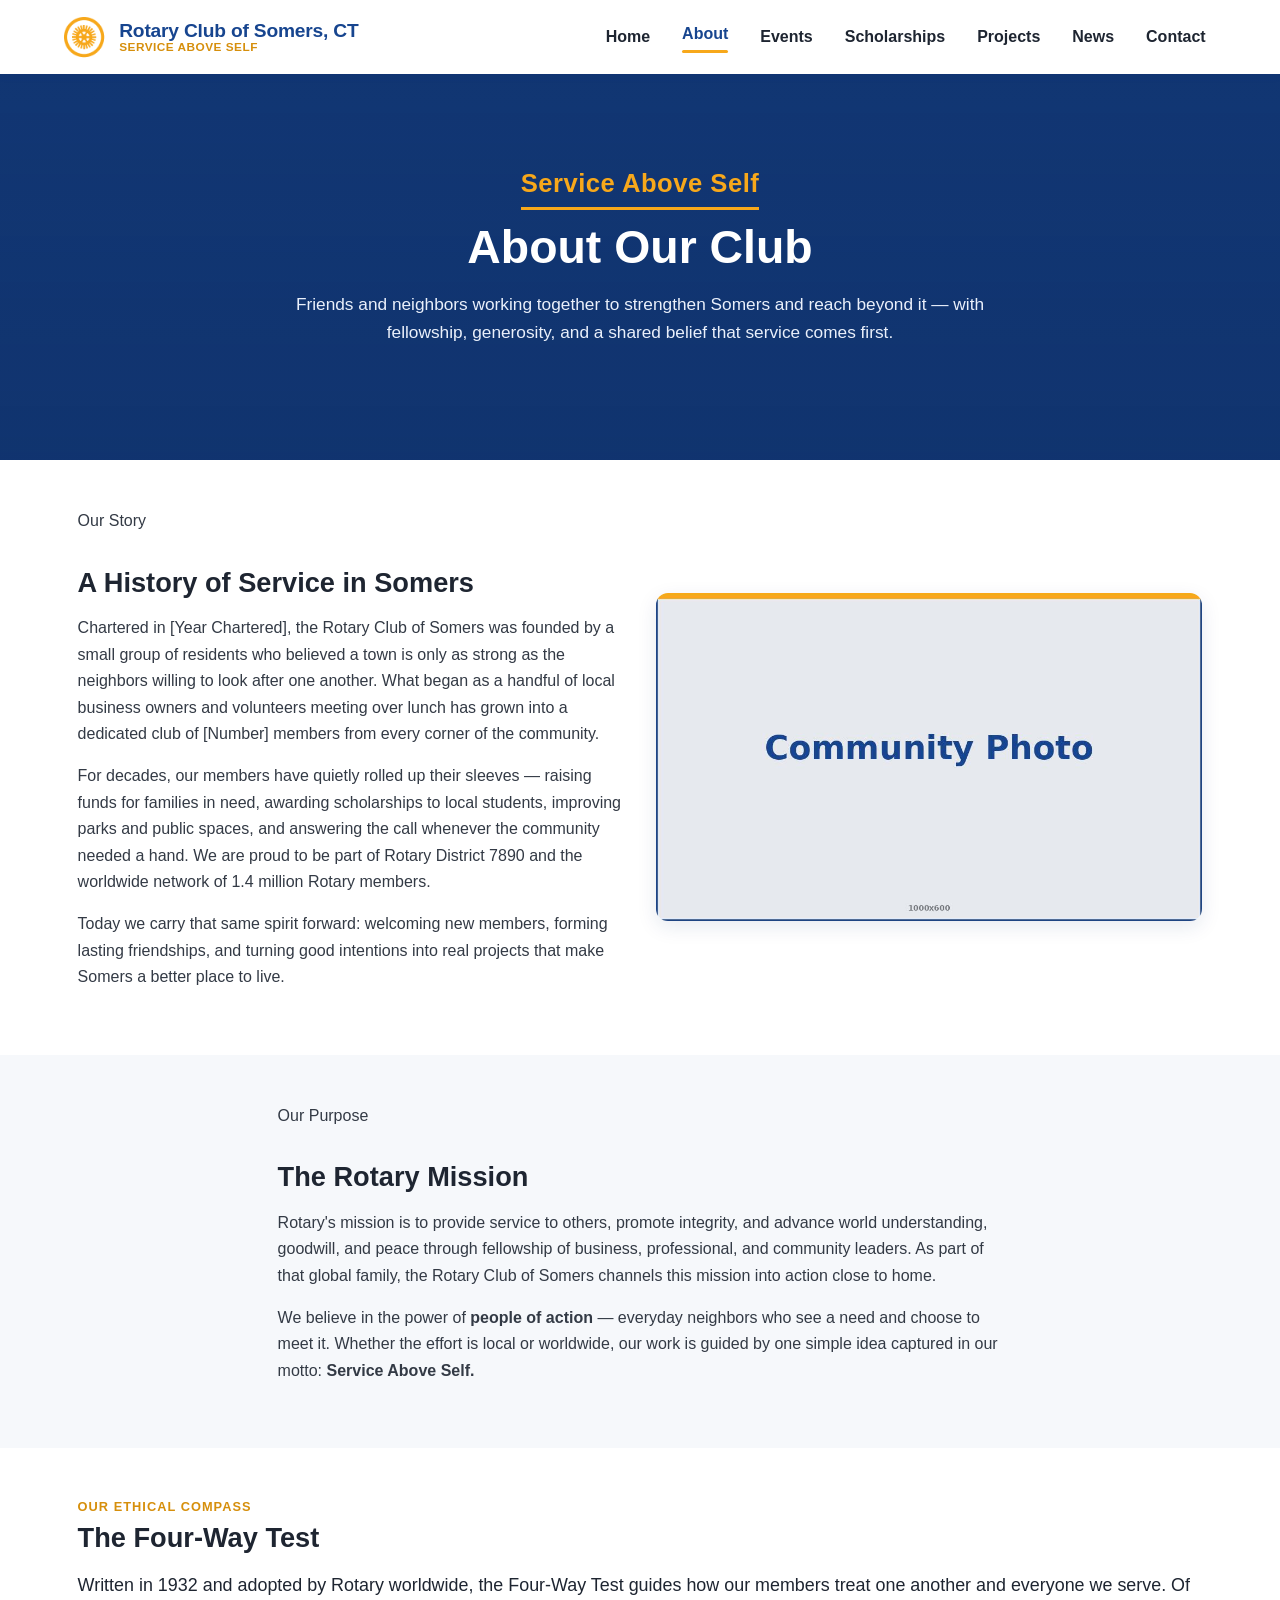
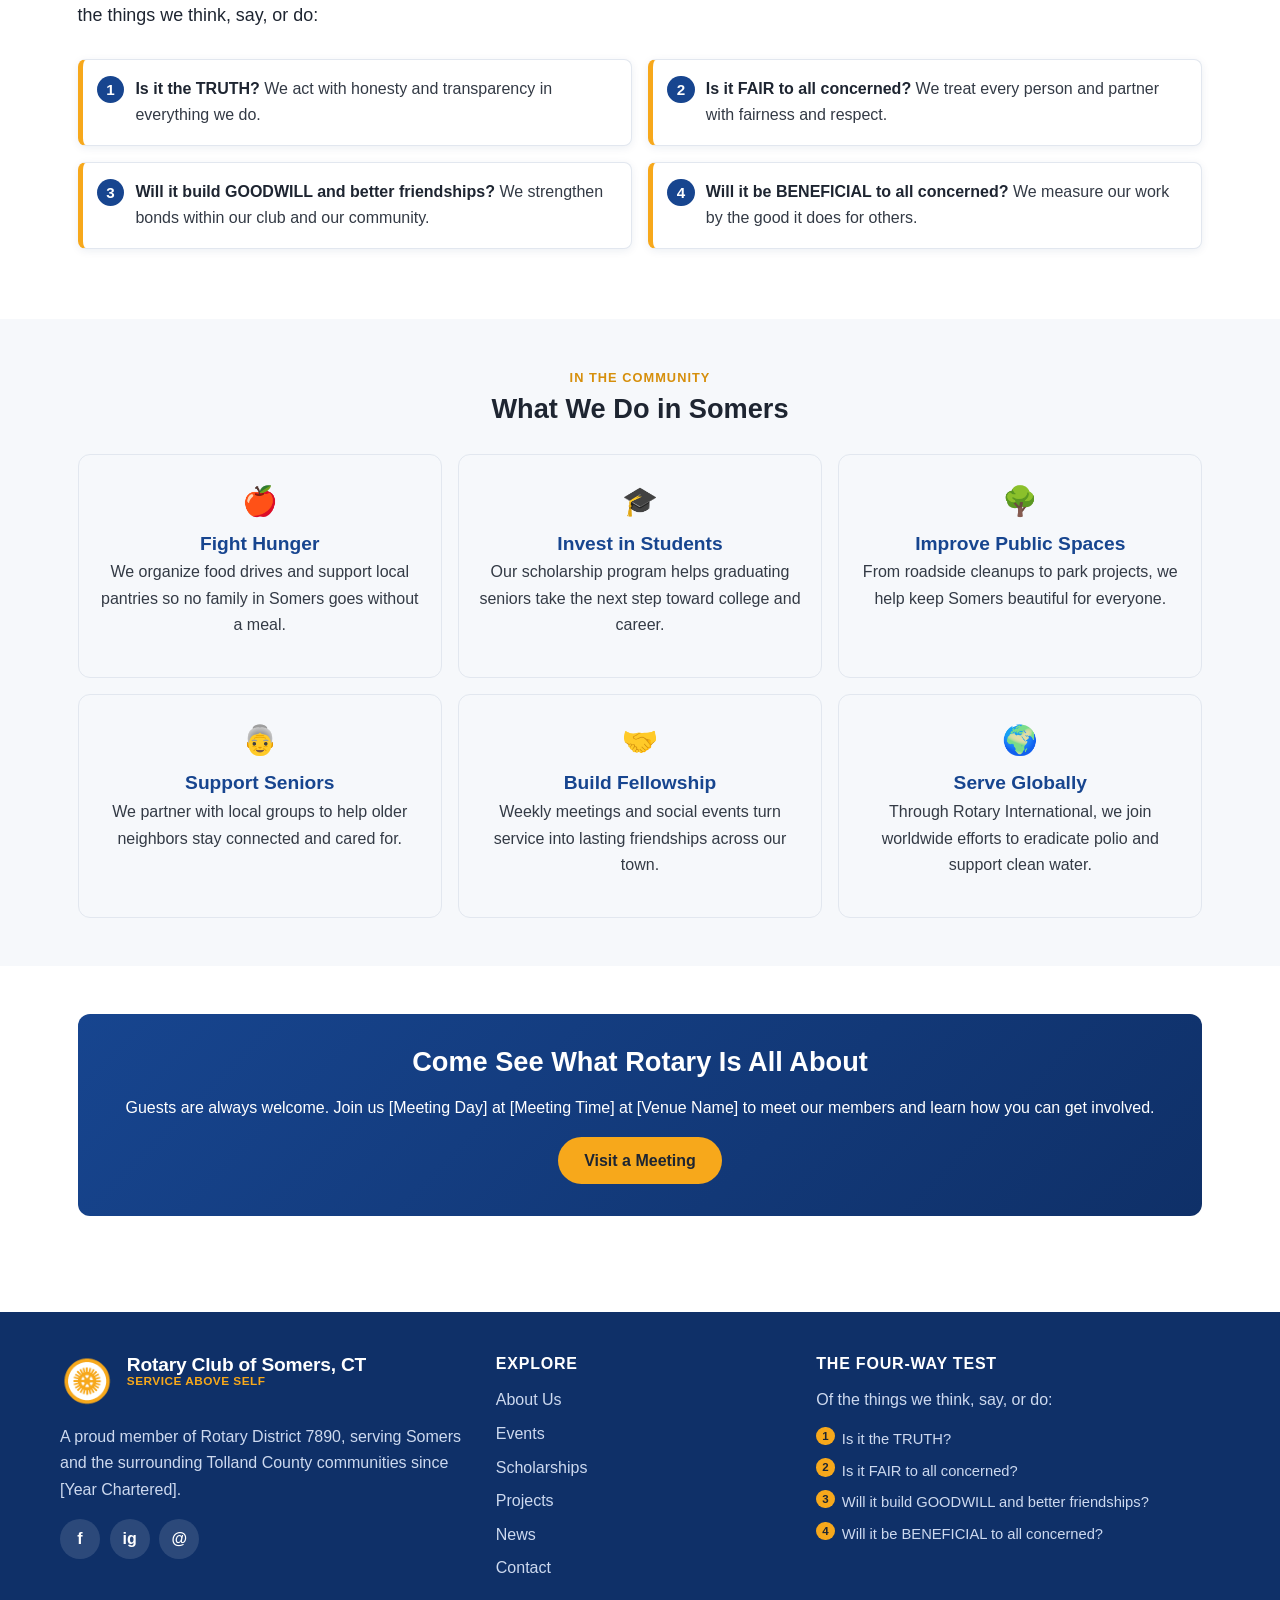
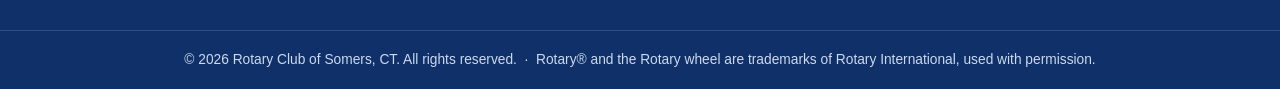
==== somers-rotary-site/about.html @ 3379b58e "Add files via upload" ====
<!DOCTYPE html>
<!--
  ============================================================================
  ABOUT PAGE — about.html
  PLACEHOLDERS ON THIS PAGE:
    [Year Chartered], [Number] (members), [Meeting Day], [Meeting Time],
    [Venue Name], [Facebook URL], [Instagram URL], [Club Email]
  ============================================================================
-->
<html lang="en">
<head>
  <meta charset="UTF-8" />
  <meta name="viewport" content="width=device-width, initial-scale=1.0" />
  <title>About Us — Rotary Club of Somers, CT</title>
  <meta name="description" content="Learn about the Rotary Club of Somers, Connecticut — our history, our mission, the Four-Way Test, and how we serve the Somers community in Tolland County." />
  <link rel="stylesheet" href="css/styles.css" />
</head>
<body>
  <a class="skip-link" href="#main">Skip to main content</a>

  <header class="site-header">
    <div class="container nav">
      <a class="brand" href="index.html">
        <img src="images/logo-placeholder.png" alt="Rotary Club of Somers wheel logo" width="48" height="48" />
        <span class="brand-text">
          <span class="brand-name">Rotary Club of Somers, CT</span>
          <span class="brand-motto">Service Above Self</span>
        </span>
      </a>
      <button class="nav-toggle" aria-expanded="false" aria-controls="nav-menu" aria-label="Open navigation menu">
        <span></span><span></span><span></span>
      </button>
      <nav aria-label="Primary">
        <ul class="nav-menu" id="nav-menu">
          <li><a href="index.html">Home</a></li>
          <li><a href="about.html" aria-current="page">About</a></li>
          <li><a href="events.html">Events</a></li>
          <li><a href="scholarships.html">Scholarships</a></li>
          <li><a href="projects.html">Projects</a></li>
          <li><a href="news.html">News</a></li>
          <li><a href="contact.html">Contact</a></li>
        </ul>
      </nav>
    </div>
  </header>

  <main id="main">
    <section class="hero page-hero">
      <div class="container">
        <span class="motto">Service Above Self</span>
        <h1>About Our Club</h1>
        <p>Friends and neighbors working together to strengthen Somers and reach beyond it — with fellowship, generosity, and a shared belief that service comes first.</p>
      </div>
    </section>

    <!-- History -->
    <section class="section">
      <div class="container split">
        <div class="prose">
          <span class="eyebrow">Our Story</span>
          <h2 class="mt-0">A History of Service in Somers</h2>
          <p>Chartered in [Year Chartered], the Rotary Club of Somers was founded by a small group of residents who believed a town is only as strong as the neighbors willing to look after one another. What began as a handful of local business owners and volunteers meeting over lunch has grown into a dedicated club of [Number] members from every corner of the community.</p>
          <p>For decades, our members have quietly rolled up their sleeves — raising funds for families in need, awarding scholarships to local students, improving parks and public spaces, and answering the call whenever the community needed a hand. We are proud to be part of Rotary District 7890 and the worldwide network of 1.4 million Rotary members.</p>
          <p>Today we carry that same spirit forward: welcoming new members, forming lasting friendships, and turning good intentions into real projects that make Somers a better place to live.</p>
        </div>
        <div class="split-img">
          <img src="images/about-community.jpg" alt="Members of the Rotary Club of Somers volunteering together at a community event" />
        </div>
      </div>
    </section>

    <!-- Mission -->
    <section class="section section--gray">
      <div class="container prose">
        <span class="eyebrow">Our Purpose</span>
        <h2 class="mt-0">The Rotary Mission</h2>
        <p>Rotary's mission is to provide service to others, promote integrity, and advance world understanding, goodwill, and peace through fellowship of business, professional, and community leaders. As part of that global family, the Rotary Club of Somers channels this mission into action close to home.</p>
        <p>We believe in the power of <strong>people of action</strong> — everyday neighbors who see a need and choose to meet it. Whether the effort is local or worldwide, our work is guided by one simple idea captured in our motto: <strong>Service Above Self.</strong></p>
      </div>
    </section>

    <!-- Four-Way Test -->
    <section class="section">
      <div class="container">
        <div class="section-head">
          <span class="eyebrow">Our Ethical Compass</span>
          <h2 class="mt-0">The Four-Way Test</h2>
          <p class="lead">Written in 1932 and adopted by Rotary worldwide, the Four-Way Test guides how our members treat one another and everyone we serve. Of the things we think, say, or do:</p>
        </div>
        <ol class="fourway">
          <li><strong>Is it the TRUTH?</strong> We act with honesty and transparency in everything we do.</li>
          <li><strong>Is it FAIR to all concerned?</strong> We treat every person and partner with fairness and respect.</li>
          <li><strong>Will it build GOODWILL and better friendships?</strong> We strengthen bonds within our club and our community.</li>
          <li><strong>Will it be BENEFICIAL to all concerned?</strong> We measure our work by the good it does for others.</li>
        </ol>
      </div>
    </section>

    <!-- What we do -->
    <section class="section section--gray">
      <div class="container">
        <div class="section-head text-center">
          <span class="eyebrow">In the Community</span>
          <h2 class="mt-0">What We Do in Somers</h2>
        </div>
        <div class="values">
          <div class="value-card">
            <div class="icon" aria-hidden="true">🍎</div>
            <h3>Fight Hunger</h3>
            <p>We organize food drives and support local pantries so no family in Somers goes without a meal.</p>
          </div>
          <div class="value-card">
            <div class="icon" aria-hidden="true">🎓</div>
            <h3>Invest in Students</h3>
            <p>Our scholarship program helps graduating seniors take the next step toward college and career.</p>
          </div>
          <div class="value-card">
            <div class="icon" aria-hidden="true">🌳</div>
            <h3>Improve Public Spaces</h3>
            <p>From roadside cleanups to park projects, we help keep Somers beautiful for everyone.</p>
          </div>
          <div class="value-card">
            <div class="icon" aria-hidden="true">👵</div>
            <h3>Support Seniors</h3>
            <p>We partner with local groups to help older neighbors stay connected and cared for.</p>
          </div>
          <div class="value-card">
            <div class="icon" aria-hidden="true">🤝</div>
            <h3>Build Fellowship</h3>
            <p>Weekly meetings and social events turn service into lasting friendships across our town.</p>
          </div>
          <div class="value-card">
            <div class="icon" aria-hidden="true">🌍</div>
            <h3>Serve Globally</h3>
            <p>Through Rotary International, we join worldwide efforts to eradicate polio and support clean water.</p>
          </div>
        </div>
      </div>
    </section>

    <!-- Join CTA -->
    <section class="section">
      <div class="container">
        <div class="callout">
          <h2 class="mt-0">Come See What Rotary Is All About</h2>
          <p>Guests are always welcome. Join us [Meeting Day] at [Meeting Time] at [Venue Name] to meet our members and learn how you can get involved.</p>
          <a class="btn btn--gold" href="contact.html">Visit a Meeting</a>
        </div>
      </div>
    </section>
  </main>

  <footer class="site-footer">
    <div class="container footer-top">
      <div>
        <div class="footer-brand">
          <img src="images/logo-placeholder.png" alt="Rotary Club of Somers wheel logo" width="54" height="54" />
          <span class="brand-text">
            <span class="brand-name">Rotary Club of Somers, CT</span>
            <span class="brand-motto">Service Above Self</span>
          </span>
        </div>
        <p style="margin-top:1rem;">A proud member of Rotary District 7890, serving Somers and the surrounding Tolland County communities since [Year Chartered].</p>
        <div class="social">
          <a href="[Facebook URL]" target="_blank" rel="noopener" aria-label="Facebook">f</a>
          <a href="[Instagram URL]" target="_blank" rel="noopener" aria-label="Instagram">ig</a>
          <a href="mailto:[Club Email]" aria-label="Email">@</a>
        </div>
      </div>
      <div>
        <h4>Explore</h4>
        <ul class="footer-links">
          <li><a href="about.html">About Us</a></li>
          <li><a href="events.html">Events</a></li>
          <li><a href="scholarships.html">Scholarships</a></li>
          <li><a href="projects.html">Projects</a></li>
          <li><a href="news.html">News</a></li>
          <li><a href="contact.html">Contact</a></li>
        </ul>
      </div>
      <div>
        <h4>The Four-Way Test</h4>
        <p style="margin-bottom:.6rem;">Of the things we think, say, or do:</p>
        <ol class="fourway-mini">
          <li>Is it the TRUTH?</li>
          <li>Is it FAIR to all concerned?</li>
          <li>Will it build GOODWILL and better friendships?</li>
          <li>Will it be BENEFICIAL to all concerned?</li>
        </ol>
      </div>
    </div>
    <div class="footer-bottom">
      <div class="container">
        <p>&copy; <span id="year">2026</span> Rotary Club of Somers, CT. All rights reserved. &nbsp;·&nbsp; Rotary&reg; and the Rotary wheel are trademarks of Rotary International, used with permission.</p>
      </div>
    </div>
  </footer>

  <script src="js/main.js"></script>
</body>
</html>
---- somers-rotary-site/css/styles.css ----
/* ==========================================================================
   Rotary Club of Somers, CT — Shared Stylesheet
   Mobile-first, responsive. Plain CSS3, no framework.
   Brand: Royal Azure #17458f, Gold #f7a81b, white + light gray.
   ========================================================================== */

/* ----- Design tokens ----- */
:root {
  --azure: #17458f;
  --azure-dark: #0f3068;
  --gold: #f7a81b;
  --gold-dark: #d68f0c;
  --white: #ffffff;
  --gray-50: #f6f8fb;
  --gray-100: #eef1f6;
  --gray-200: #e2e7ef;
  --gray-400: #9aa4b5;
  --ink: #1e2531;
  --text: #333a45;
  --shadow: 0 6px 20px rgba(15, 48, 104, 0.10);
  --shadow-sm: 0 2px 8px rgba(15, 48, 104, 0.08);
  --radius: 12px;
  --radius-sm: 8px;
  --maxw: 1160px;
  --font: "Segoe UI", "Helvetica Neue", Arial, system-ui, -apple-system, sans-serif;
}

/* ----- Reset ----- */
*, *::before, *::after { box-sizing: border-box; }
html { scroll-behavior: smooth; }
body {
  margin: 0;
  font-family: var(--font);
  color: var(--text);
  line-height: 1.65;
  background: var(--white);
  -webkit-font-smoothing: antialiased;
}
img { max-width: 100%; display: block; height: auto; }
a { color: var(--azure); text-decoration: none; }
a:hover { text-decoration: underline; }
h1, h2, h3, h4 { color: var(--ink); line-height: 1.2; font-weight: 700; }
h2 { font-size: 1.7rem; margin: 0 0 .6em; }
h3 { font-size: 1.2rem; margin: 0 0 .5em; }
p { margin: 0 0 1em; }
ul { margin: 0 0 1em; padding-left: 1.2em; }

/* ----- Accessibility helpers ----- */
.skip-link {
  position: absolute; left: -999px; top: 0; z-index: 1000;
  background: var(--gold); color: var(--ink); padding: .7em 1.2em;
  border-radius: 0 0 var(--radius-sm) 0; font-weight: 700;
}
.skip-link:focus { left: 0; }
:focus-visible { outline: 3px solid var(--gold); outline-offset: 2px; }
.visually-hidden {
  position: absolute; width: 1px; height: 1px; padding: 0; margin: -1px;
  overflow: hidden; clip: rect(0 0 0 0); white-space: nowrap; border: 0;
}

/* ----- Layout ----- */
.container { width: 100%; max-width: var(--maxw); margin: 0 auto; padding: 0 1.1rem; }
.section { padding: 3rem 0; }
.section--gray { background: var(--gray-50); }
.section-head { margin-bottom: 1.8rem; }
.section-head .eyebrow {
  color: var(--gold-dark); font-weight: 700; letter-spacing: .08em;
  text-transform: uppercase; font-size: .8rem; display: block; margin-bottom: .3rem;
}
.lead { font-size: 1.12rem; color: var(--ink); }

/* ----- Buttons ----- */
.btn {
  display: inline-block; font-weight: 700; padding: .75em 1.5em;
  border-radius: 50px; border: 2px solid transparent; cursor: pointer;
  transition: transform .15s ease, background .15s ease, color .15s ease;
  text-decoration: none; font-size: 1rem; line-height: 1.2;
}
.btn:hover { text-decoration: none; transform: translateY(-2px); }
.btn--gold { background: var(--gold); color: var(--ink); }
.btn--gold:hover { background: var(--gold-dark); }
.btn--azure { background: var(--azure); color: var(--white); }
.btn--azure:hover { background: var(--azure-dark); }
.btn--outline { background: transparent; color: var(--white); border-color: var(--white); }
.btn--outline:hover { background: var(--white); color: var(--azure); }
.btn--ghost { background: transparent; color: var(--azure); border-color: var(--azure); }
.btn--ghost:hover { background: var(--azure); color: var(--white); }

/* ==========================================================================
   Header / Navigation
   ========================================================================== */
.site-header {
  position: sticky; top: 0; z-index: 100;
  background: var(--white); box-shadow: var(--shadow-sm);
}
.nav {
  display: flex; align-items: center; justify-content: space-between;
  gap: 1rem; padding: .6rem 0;
}
.brand { display: flex; align-items: center; gap: .7rem; }
.brand:hover { text-decoration: none; }
.brand img { width: 48px; height: 48px; }
.brand-text { display: flex; flex-direction: column; line-height: 1.1; }
.brand-name { color: var(--azure); font-weight: 800; font-size: 1.05rem; letter-spacing: -.01em; }
.brand-motto { color: var(--gold-dark); font-size: .74rem; font-weight: 700; letter-spacing: .04em; text-transform: uppercase; }

.nav-toggle {
  display: inline-flex; flex-direction: column; justify-content: center; gap: 5px;
  width: 44px; height: 44px; border: 0; background: transparent; cursor: pointer;
  padding: 8px; border-radius: var(--radius-sm);
}
.nav-toggle:hover { background: var(--gray-100); }
.nav-toggle span { height: 3px; width: 100%; background: var(--azure); border-radius: 3px; transition: transform .25s ease, opacity .2s ease; }
.nav-toggle[aria-expanded="true"] span:nth-child(1) { transform: translateY(8px) rotate(45deg); }
.nav-toggle[aria-expanded="true"] span:nth-child(2) { opacity: 0; }
.nav-toggle[aria-expanded="true"] span:nth-child(3) { transform: translateY(-8px) rotate(-45deg); }

.nav-menu { list-style: none; margin: 0; padding: 0; }
.nav-menu a {
  display: block; padding: .7em .9em; color: var(--ink); font-weight: 600;
  border-radius: var(--radius-sm);
}
.nav-menu a:hover { background: var(--gray-100); text-decoration: none; }
.nav-menu a[aria-current="page"] { color: var(--azure); }
.nav-menu a[aria-current="page"]::after {
  content: ""; display: block; height: 3px; background: var(--gold);
  border-radius: 3px; margin-top: 3px;
}

/* Mobile menu (default, mobile-first) */
@media (max-width: 859px) {
  .nav-menu {
    position: absolute; left: 0; right: 0; top: 100%;
    background: var(--white); box-shadow: var(--shadow);
    display: grid; gap: .1rem; padding: .6rem 1.1rem 1rem;
    max-height: 0; overflow: hidden; visibility: hidden;
    transition: max-height .3s ease, visibility .3s;
  }
  .nav-menu.is-open { max-height: 80vh; visibility: visible; }
  .nav-menu a { padding: .85em .6em; border-bottom: 1px solid var(--gray-100); }
  .nav-menu a[aria-current="page"]::after { display: none; }
  .nav-menu a[aria-current="page"] { border-left: 4px solid var(--gold); }
}

/* Desktop nav */
@media (min-width: 860px) {
  .nav-toggle { display: none; }
  .nav-menu { display: flex; align-items: center; gap: .2rem; }
  .brand-name { font-size: 1.2rem; }
}

/* ==========================================================================
   Hero
   ========================================================================== */
.hero {
  position: relative; color: var(--white); text-align: center;
  background: linear-gradient(rgba(15,48,104,.72), rgba(15,48,104,.82)),
              var(--azure) center/cover no-repeat;
  padding: 4rem 0;
}
.hero--image {
  background: linear-gradient(rgba(15,48,104,.72), rgba(15,48,104,.82)),
              url("../images/hero.jpg") center/cover no-repeat;
}
.hero h1 { color: var(--white); font-size: 2rem; margin: 0 0 .3em; }
.hero .motto {
  display: inline-block; color: var(--gold); font-weight: 800;
  font-size: 1.3rem; letter-spacing: .02em; margin-bottom: .6rem;
  border-bottom: 3px solid var(--gold); padding-bottom: .2rem;
}
.hero p { font-size: 1.08rem; max-width: 620px; margin: 0 auto 1.6rem; color: #eaf0fb; }
.hero-actions { display: flex; gap: .8rem; justify-content: center; flex-wrap: wrap; }
.page-hero { padding: 2.6rem 0; }
.page-hero h1 { font-size: 1.9rem; }
.page-hero p { max-width: 700px; margin-left: auto; margin-right: auto; }
@media (min-width: 720px) {
  .hero { padding: 5.5rem 0; }
  .hero h1 { font-size: 2.9rem; }
  .hero .motto { font-size: 1.6rem; }
}

/* ==========================================================================
   Home two-column layout
   ========================================================================== */
.layout-2col { display: grid; gap: 2rem; }
@media (min-width: 900px) {
  .layout-2col { grid-template-columns: 1fr 340px; align-items: start; }
}

/* Story cards */
.cards { display: grid; gap: 1.4rem; }
@media (min-width: 560px) { .cards--2 { grid-template-columns: 1fr 1fr; } }
@media (min-width: 560px) { .cards--auto { grid-template-columns: repeat(auto-fill, minmax(260px, 1fr)); } }

.card {
  background: var(--white); border: 1px solid var(--gray-200);
  border-radius: var(--radius); overflow: hidden; box-shadow: var(--shadow-sm);
  display: flex; flex-direction: column; transition: transform .18s ease, box-shadow .18s ease;
}
.card:hover { transform: translateY(-4px); box-shadow: var(--shadow); }
.card img { aspect-ratio: 16 / 10; object-fit: cover; width: 100%; }
.card-body { padding: 1.1rem 1.2rem 1.3rem; display: flex; flex-direction: column; flex: 1; }
.card .tag {
  align-self: flex-start; background: var(--gray-100); color: var(--azure);
  font-size: .72rem; font-weight: 700; text-transform: uppercase; letter-spacing: .05em;
  padding: .25em .7em; border-radius: 50px; margin-bottom: .6rem;
}
.card h3 { margin-bottom: .4rem; }
.card .meta { color: var(--gray-400); font-size: .82rem; margin-bottom: .6rem; }
.card p { font-size: .95rem; }
.card .read-more { margin-top: auto; font-weight: 700; color: var(--azure); }
.card .read-more::after { content: " →"; }

/* ==========================================================================
   Sidebar widgets
   ========================================================================== */
.sidebar { display: grid; gap: 1.4rem; }
.widget {
  background: var(--white); border: 1px solid var(--gray-200);
  border-radius: var(--radius); box-shadow: var(--shadow-sm); overflow: hidden;
}
.widget-head {
  background: var(--azure); color: var(--white); padding: .8rem 1.1rem;
  font-weight: 700; font-size: 1.05rem; display: flex; align-items: center; gap: .5rem;
}
.widget-head::before { content: ""; width: 10px; height: 20px; background: var(--gold); border-radius: 3px; }
.widget-body { padding: 1.1rem 1.2rem 1.3rem; }
.widget-body p:last-child { margin-bottom: 0; }

.info-list { list-style: none; margin: 0; padding: 0; }
.info-list li { padding: .35em 0; }
.info-list strong { color: var(--ink); }

.event-list { list-style: none; margin: 0; padding: 0; }
.event-list li { display: flex; gap: .9rem; padding: .75rem 0; border-bottom: 1px solid var(--gray-100); }
.event-list li:last-child { border-bottom: 0; }
.event-date {
  flex: 0 0 auto; width: 52px; text-align: center; background: var(--gray-50);
  border: 1px solid var(--gray-200); border-radius: var(--radius-sm); padding: .3rem 0; line-height: 1.1;
}
.event-date .m { color: var(--gold-dark); font-weight: 800; font-size: .72rem; text-transform: uppercase; }
.event-date .d { color: var(--azure); font-weight: 800; font-size: 1.25rem; }
.event-info h4 { margin: 0 0 .15rem; font-size: .98rem; }
.event-info .meta { color: var(--gray-400); font-size: .82rem; }

.officer-list { list-style: none; margin: 0; padding: 0; }
.officer-list li { display: flex; justify-content: space-between; gap: 1rem; padding: .4em 0; border-bottom: 1px solid var(--gray-100); }
.officer-list li:last-child { border-bottom: 0; }
.officer-list .role { color: var(--gray-400); font-size: .9rem; }
.officer-list .name { font-weight: 600; color: var(--ink); }

.link-list { list-style: none; margin: 0; padding: 0; }
.link-list li { border-bottom: 1px solid var(--gray-100); }
.link-list li:last-child { border-bottom: 0; }
.link-list a { display: block; padding: .55em 0; font-weight: 600; }
.link-list a::before { content: "\25B8 "; color: var(--gold-dark); }

/* Map placeholder */
.map-embed {
  position: relative; background: var(--gray-100); border-radius: var(--radius-sm);
  overflow: hidden; border: 1px dashed var(--gray-400);
}
.map-embed img { width: 100%; }
.map-embed .map-note {
  position: absolute; inset: auto 0 0 0; background: rgba(15,48,104,.85);
  color: #fff; font-size: .78rem; padding: .4em .7em; text-align: center;
}

/* ==========================================================================
   Content blocks (About, generic prose)
   ========================================================================== */
.prose { max-width: 760px; }
.prose h2 { margin-top: 2rem; }
.prose h2:first-child { margin-top: 0; }
.split { display: grid; gap: 2rem; align-items: center; }
@media (min-width: 820px) { .split { grid-template-columns: 1fr 1fr; } .split--rev .split-img { order: 2; } }
.split-img img { border-radius: var(--radius); box-shadow: var(--shadow); }

/* Four-Way Test */
.fourway { list-style: none; counter-reset: fw; margin: 1.4rem 0; padding: 0; display: grid; gap: 1rem; }
@media (min-width: 640px) { .fourway { grid-template-columns: 1fr 1fr; } }
.fourway li {
  counter-increment: fw; position: relative; background: var(--white);
  border: 1px solid var(--gray-200); border-left: 5px solid var(--gold);
  border-radius: var(--radius-sm); padding: 1rem 1.1rem 1rem 3.3rem; box-shadow: var(--shadow-sm);
}
.fourway li::before {
  content: counter(fw); position: absolute; left: .9rem; top: 1rem;
  width: 1.7rem; height: 1.7rem; background: var(--azure); color: #fff;
  border-radius: 50%; display: grid; place-items: center; font-weight: 800; font-size: .95rem;
}
.fourway strong { color: var(--ink); }

/* Value strip */
.values { display: grid; gap: 1rem; }
@media (min-width: 640px) { .values { grid-template-columns: repeat(3, 1fr); } }
.value-card { text-align: center; padding: 1.4rem 1rem; background: var(--gray-50); border-radius: var(--radius); border: 1px solid var(--gray-200); }
.value-card .icon { font-size: 1.8rem; }
.value-card h3 { margin: .4rem 0 .3rem; color: var(--azure); }

/* Events / calendar */
.event-row {
  display: grid; gap: 1rem; grid-template-columns: 1fr; align-items: center;
  background: var(--white); border: 1px solid var(--gray-200); border-radius: var(--radius);
  padding: 1.1rem 1.2rem; box-shadow: var(--shadow-sm); margin-bottom: 1rem;
}
@media (min-width: 640px) { .event-row { grid-template-columns: 90px 1fr auto; } }
.event-row .big-date {
  text-align: center; background: var(--azure); color: #fff; border-radius: var(--radius-sm); padding: .6rem 0;
}
.event-row .big-date .m { display: block; font-weight: 700; text-transform: uppercase; font-size: .78rem; color: var(--gold); }
.event-row .big-date .d { display: block; font-size: 1.7rem; font-weight: 800; }
.event-row h3 { margin-bottom: .2rem; }
.event-row .meta { color: var(--gray-400); font-size: .9rem; margin: 0; }
.callout {
  background: linear-gradient(135deg, var(--azure), var(--azure-dark)); color: #fff;
  border-radius: var(--radius); padding: 2rem 1.6rem; text-align: center;
}
.callout h2 { color: #fff; }
.callout .motto-gold { color: var(--gold); font-weight: 800; }
.calendar-frame {
  border: 1px dashed var(--gray-400); background: var(--gray-50); border-radius: var(--radius);
  padding: 2.4rem 1.2rem; text-align: center; color: var(--gray-400);
}

/* Scholarships */
.timeline { list-style: none; margin: 1.2rem 0; padding: 0; }
.timeline li { padding: .6rem 0 .6rem 1.4rem; border-left: 3px solid var(--gold); margin-left: .3rem; position: relative; }
.timeline li::before { content: ""; position: absolute; left: -8px; top: 1rem; width: 13px; height: 13px; background: var(--azure); border-radius: 50%; border: 3px solid #fff; }
.timeline strong { color: var(--ink); }

/* ==========================================================================
   Contact form
   ========================================================================== */
.form-grid { display: grid; gap: 2rem; }
@media (min-width: 820px) { .form-grid { grid-template-columns: 1.2fr .8fr; } }
.form { display: grid; gap: 1rem; }
.field { display: grid; gap: .35rem; }
.field label { font-weight: 600; color: var(--ink); }
.field .req { color: var(--gold-dark); }
.field input, .field textarea {
  font: inherit; padding: .7em .8em; border: 1px solid var(--gray-200);
  border-radius: var(--radius-sm); background: var(--white); color: var(--text); width: 100%;
}
.field input:focus, .field textarea:focus { border-color: var(--azure); outline: 3px solid rgba(23,69,143,.15); outline-offset: 0; }
.field textarea { min-height: 150px; resize: vertical; }
.form-note { font-size: .85rem; color: var(--gray-400); }
.form-status { padding: .8em 1em; border-radius: var(--radius-sm); font-weight: 600; display: none; }
.form-status.is-success { display: block; background: #e7f6ec; color: #1c6b39; border: 1px solid #b6e2c4; }
.form-status.is-error { display: block; background: #fdecec; color: #a12525; border: 1px solid #f3c3c3; }
.contact-card { background: var(--gray-50); border: 1px solid var(--gray-200); border-radius: var(--radius); padding: 1.4rem; }
.contact-card h3 { color: var(--azure); }
.contact-card address { font-style: normal; line-height: 1.7; }

/* ==========================================================================
   Footer
   ========================================================================== */
.site-footer { background: var(--azure-dark); color: #cdd9ef; margin-top: 3rem; }
.footer-top { display: grid; gap: 2rem; padding: 2.6rem 0; }
@media (min-width: 760px) { .footer-top { grid-template-columns: 1.4fr 1fr 1.4fr; } }
.site-footer h4 { color: #fff; font-size: 1rem; text-transform: uppercase; letter-spacing: .05em; margin: 0 0 .9rem; }
.site-footer a { color: #cdd9ef; }
.site-footer a:hover { color: var(--gold); }
.footer-brand { display: flex; gap: .8rem; align-items: flex-start; }
.footer-brand img { width: 54px; height: 54px; }
.footer-brand .brand-name { color: #fff; }
.footer-brand .brand-motto { color: var(--gold); }
.footer-links { list-style: none; margin: 0; padding: 0; }
.footer-links li { margin-bottom: .45rem; }
.fourway-mini { list-style: none; counter-reset: fwm; margin: 0; padding: 0; font-size: .92rem; }
.fourway-mini li { counter-increment: fwm; padding: .25em 0 .25em 1.6rem; position: relative; }
.fourway-mini li::before { content: counter(fwm); position: absolute; left: 0; top: .3em; width: 1.15rem; height: 1.15rem; background: var(--gold); color: var(--ink); border-radius: 50%; display: grid; place-items: center; font-weight: 800; font-size: .72rem; }
.social { display: flex; gap: .6rem; margin-top: 1rem; }
.social a {
  width: 40px; height: 40px; border-radius: 50%; background: rgba(255,255,255,.12);
  display: grid; place-items: center; color: #fff; font-weight: 700;
}
.social a:hover { background: var(--gold); color: var(--ink); text-decoration: none; }
.footer-bottom { border-top: 1px solid rgba(255,255,255,.15); padding: 1.1rem 0; text-align: center; font-size: .86rem; }
.footer-bottom p { margin: 0; }

/* Utilities */
.mt-0 { margin-top: 0; }
.text-center { text-align: center; }
.mb-2 { margin-bottom: 2rem; }
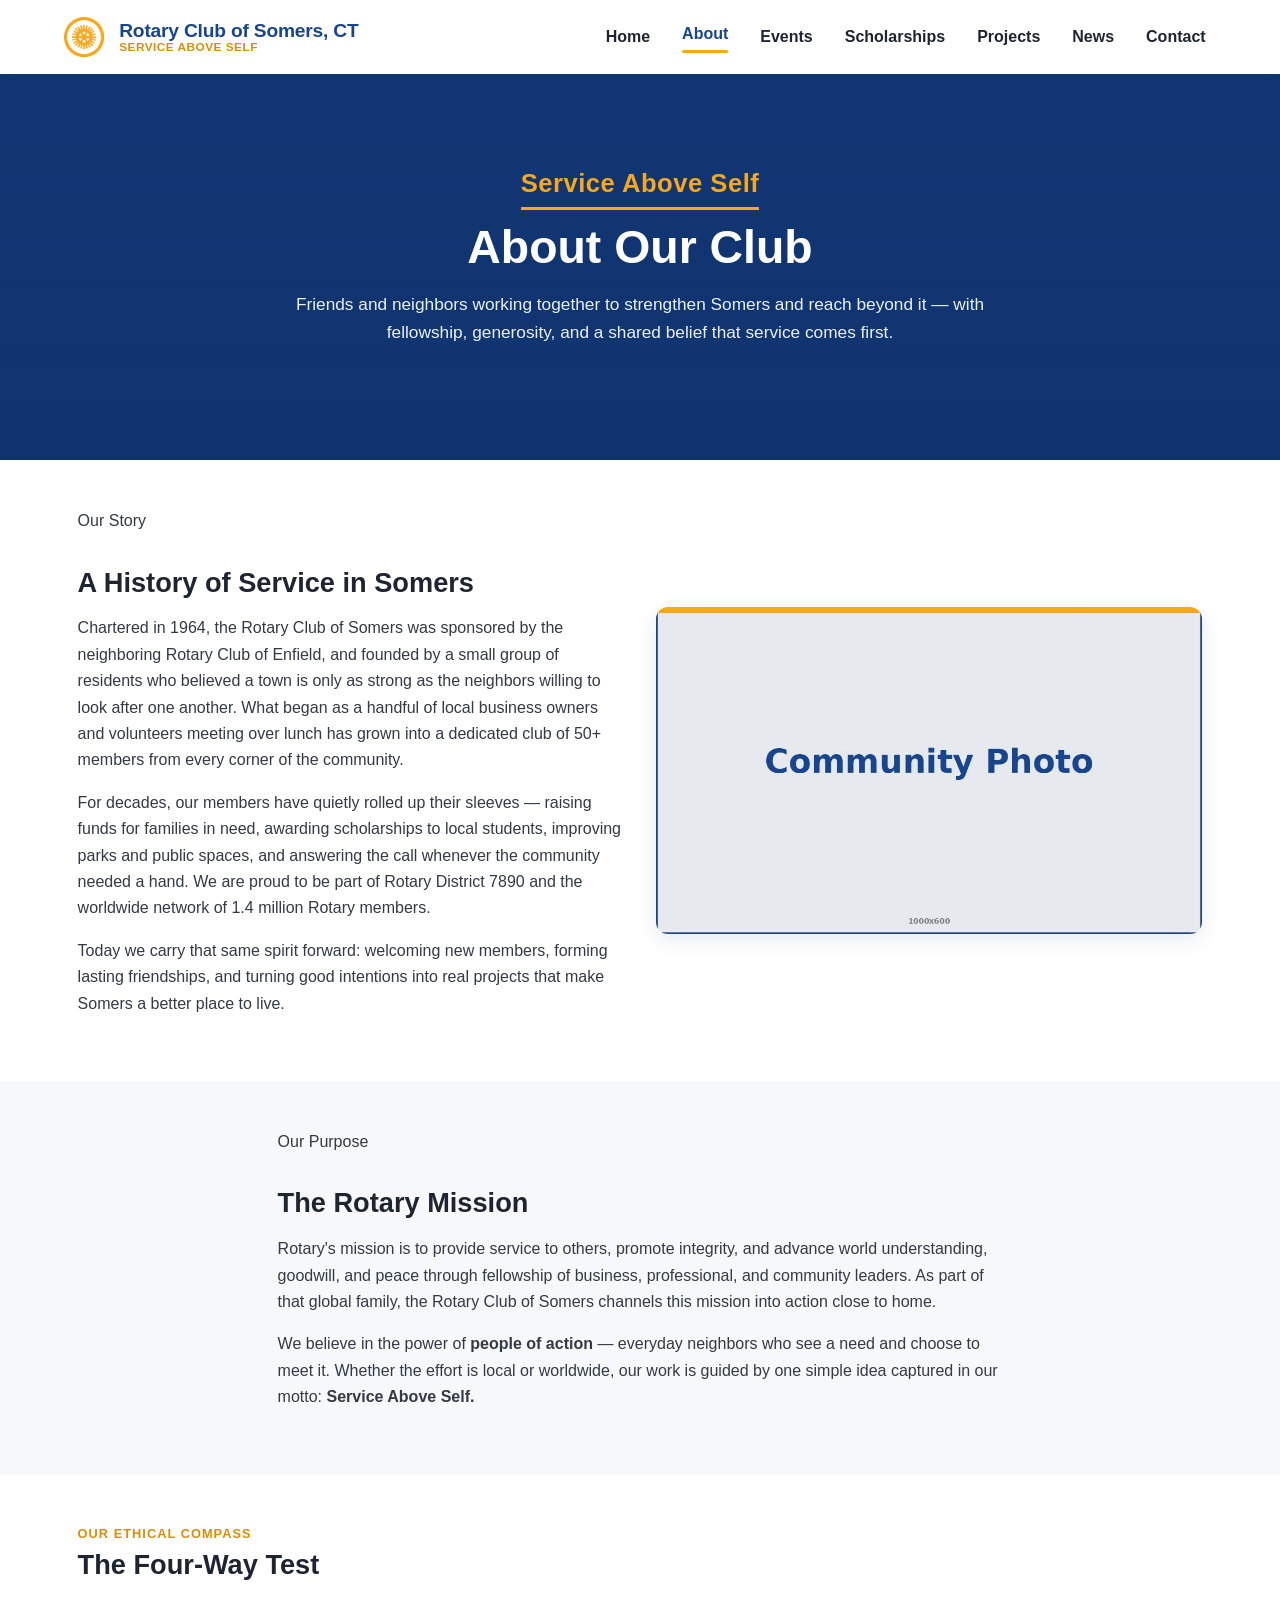
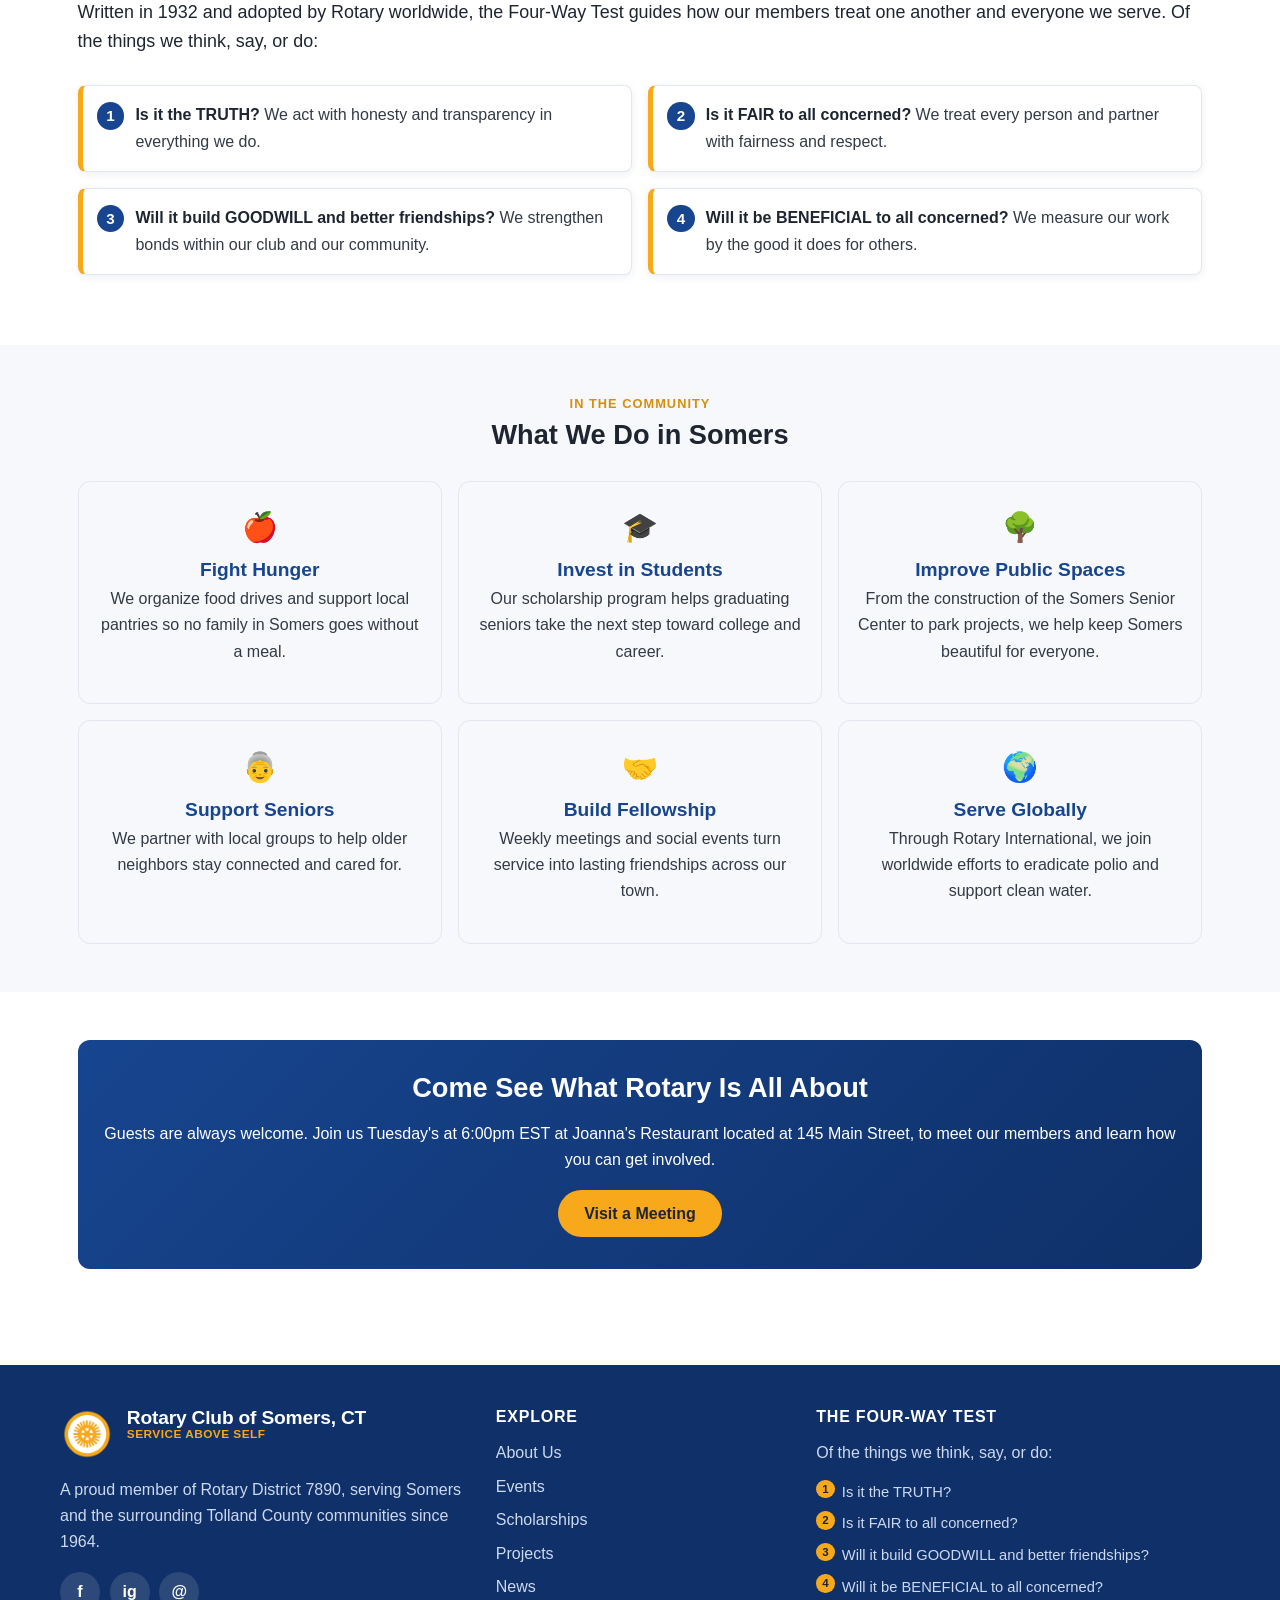
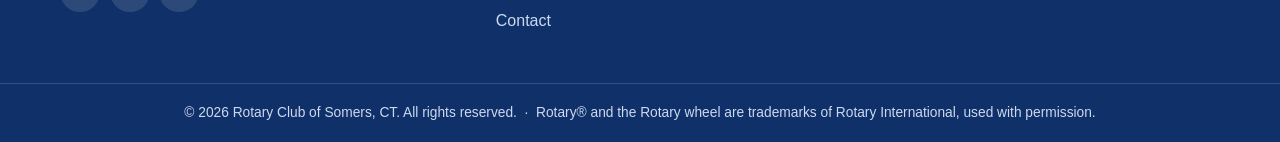
==== commit c8a5e277: "Update about page with historical and meeting details" ====
--- a/somers-rotary-site/about.html
+++ b/somers-rotary-site/about.html
@@ -59,7 +59,7 @@
         <div class="prose">
           <span class="eyebrow">Our Story</span>
           <h2 class="mt-0">A History of Service in Somers</h2>
-          <p>Chartered in [Year Chartered], the Rotary Club of Somers was founded by a small group of residents who believed a town is only as strong as the neighbors willing to look after one another. What began as a handful of local business owners and volunteers meeting over lunch has grown into a dedicated club of [Number] members from every corner of the community.</p>
+          <p>Chartered in 1964, the Rotary Club of Somers was sponsored by the neighboring Rotary Club of Enfield, and founded by a small group of residents who believed a town is only as strong as the neighbors willing to look after one another. What began as a handful of local business owners and volunteers meeting over lunch has grown into a dedicated club of 50+ members from every corner of the community.</p>
           <p>For decades, our members have quietly rolled up their sleeves — raising funds for families in need, awarding scholarships to local students, improving parks and public spaces, and answering the call whenever the community needed a hand. We are proud to be part of Rotary District 7890 and the worldwide network of 1.4 million Rotary members.</p>
           <p>Today we carry that same spirit forward: welcoming new members, forming lasting friendships, and turning good intentions into real projects that make Somers a better place to live.</p>
         </div>
@@ -117,7 +117,7 @@
           <div class="value-card">
             <div class="icon" aria-hidden="true">🌳</div>
             <h3>Improve Public Spaces</h3>
-            <p>From roadside cleanups to park projects, we help keep Somers beautiful for everyone.</p>
+            <p>From the construction of the Somers Senior Center to park projects, we help keep Somers beautiful for everyone.</p>
           </div>
           <div class="value-card">
             <div class="icon" aria-hidden="true">👵</div>
@@ -143,7 +143,7 @@
       <div class="container">
         <div class="callout">
           <h2 class="mt-0">Come See What Rotary Is All About</h2>
-          <p>Guests are always welcome. Join us [Meeting Day] at [Meeting Time] at [Venue Name] to meet our members and learn how you can get involved.</p>
+          <p>Guests are always welcome. Join us Tuesday's at 6:00pm EST at Joanna's Restaurant located at 145 Main Street, to meet our members and learn how you can get involved.</p>
           <a class="btn btn--gold" href="contact.html">Visit a Meeting</a>
         </div>
       </div>
@@ -160,7 +160,7 @@
             <span class="brand-motto">Service Above Self</span>
           </span>
         </div>
-        <p style="margin-top:1rem;">A proud member of Rotary District 7890, serving Somers and the surrounding Tolland County communities since [Year Chartered].</p>
+        <p style="margin-top:1rem;">A proud member of Rotary District 7890, serving Somers and the surrounding Tolland County communities since 1964.</p>
         <div class="social">
           <a href="[Facebook URL]" target="_blank" rel="noopener" aria-label="Facebook">f</a>
           <a href="[Instagram URL]" target="_blank" rel="noopener" aria-label="Instagram">ig</a>
